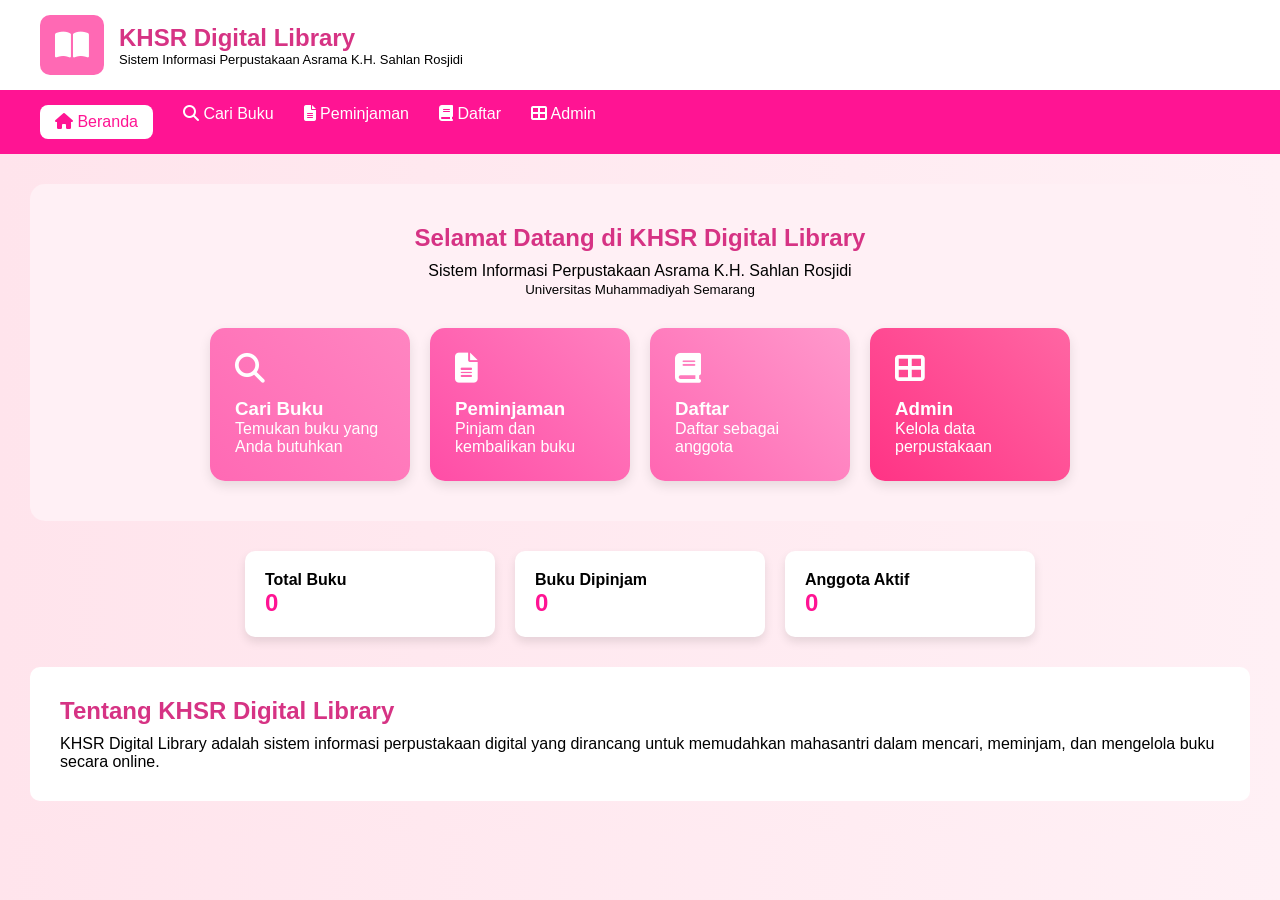
==== index.html @ a2519850 "Upload cari buku dan peminjaman" ====
<!DOCTYPE html>
<html lang="id">
<head>
    <meta charset="UTF-8">
    <meta name="viewport" content="width=device-width, initial-scale=1.0">
    <title>KHSR Digital Library</title>
    <link rel="stylesheet" href="style.css">

    <!-- ICON -->
    <link rel="stylesheet" href="https://cdnjs.cloudflare.com/ajax/libs/font-awesome/6.5.0/css/all.min.css">
</head>
<body>

<!-- HEADER -->
<header>
    <div class="header-top">
        <div class="logo">
            <i class="fas fa-book-open"></i>
            <div>
                <h2>KHSR Digital Library</h2>
                <p>Sistem Informasi Perpustakaan Asrama K.H. Sahlan Rosjidi</p>
            </div>
        </div>
    </div>

    <!-- NAVBAR -->
<nav>
    <a href="index.html" class="active">
        <i class="fas fa-home"></i> Beranda
    </a>

    <a href="cari.html">
        <i class="fas fa-search"></i> Cari Buku
    </a>

    <a href="peminjaman.html">
        <i class="fas fa-file-alt"></i> Peminjaman
    </a>

    <a href="#">
        <i class="fas fa-book"></i> Daftar
    </a>

    <a href="#">
        <i class="fas fa-th-large"></i> Admin
    </a>
</nav>
</header>

<!-- HERO -->
<section class="hero">
    <h1>Selamat Datang di KHSR Digital Library</h1>
    <p>Sistem Informasi Perpustakaan Asrama K.H. Sahlan Rosjidi</p>
    <small>Universitas Muhammadiyah Semarang</small>

    <div class="menu-cards">
        <div class="card blue">
            <i class="fas fa-search"></i>
            <h3>Cari Buku</h3>
            <p>Temukan buku yang Anda butuhkan</p>
        </div>

        <div class="card green">
            <i class="fas fa-file-alt"></i>
            <h3>Peminjaman</h3>
            <p>Pinjam dan kembalikan buku</p>
        </div>

        <div class="card purple">
            <i class="fas fa-book"></i>
            <h3>Daftar</h3>
            <p>Daftar sebagai anggota</p>
        </div>

        <div class="card orange">
            <i class="fas fa-th-large"></i>
            <h3>Admin</h3>
            <p>Kelola data perpustakaan</p>
        </div>
    </div>
</section>

<!-- STATS -->
<section class="stats">
    <div class="box">
        <h4>Total Buku</h4>
        <h2>0</h2>
    </div>

    <div class="box">
        <h4>Buku Dipinjam</h4>
        <h2>0</h2>
    </div>

    <div class="box">
        <h4>Anggota Aktif</h4>
        <h2>0</h2>
    </div>
</section>

<!-- ABOUT -->
<section class="about">
    <h2>Tentang KHSR Digital Library</h2>
    <p>
        KHSR Digital Library adalah sistem informasi perpustakaan digital yang dirancang
        untuk memudahkan mahasantri dalam mencari, meminjam, dan mengelola buku secara online.
    </p>
</section>

</body>
</html>
---- style.css ----
* {
    margin: 0;
    padding: 0;
    box-sizing: border-box;
}

body {
    font-family: 'Segoe UI', sans-serif;
    background: linear-gradient(to right, #ffe4ec, #fff0f5);
}

/* HEADER */
.header-top {
    background: white;
    padding: 15px 40px;
}

.logo {
    display: flex;
    align-items: center;
    gap: 15px;
}

.logo i {
    font-size: 30px;
    color: white;
    background: #ff69b4; /* PINK */
    padding: 15px;
    border-radius: 10px;
}

.logo h2 {
    color: #d63384; /* PINK DARK */
}

.logo p {
    font-size: 13px;
}

/* NAVBAR */
nav {
    background: #ff1493; /* PINK */
    display: flex;
    gap: 30px;
    padding: 15px 40px;
}

nav a {
    color: white;
    text-decoration: none;
    cursor: pointer;
}

nav a.active {
    background: #ffffff;
    color: #ff1493;
    padding: 8px 15px;
    border-radius: 8px;
}

/* HERO */
.hero {
    text-align: center;
    background: #fff0f5;
    margin: 30px;
    padding: 40px;
    border-radius: 15px;
}

.hero h1 {
    color: #d63384;
    margin-bottom: 10px;
}

/* CARD MENU */
.menu-cards {
    display: flex;
    justify-content: center;
    gap: 20px;
    margin-top: 30px;
}

.card {
    width: 200px;
    padding: 25px;
    border-radius: 15px;
    color: white;
    text-align: left;
    box-shadow: 0 5px 12px rgba(0,0,0,0.1);
}

.card i {
    font-size: 30px;
    margin-bottom: 15px;
}

/* SEMUA CARD JADI PINK VARIASI */
.blue { background: linear-gradient(45deg, #ff69b4, #ff85c1); }
.green { background: linear-gradient(45deg, #ff4da6, #ff80bf); }
.purple { background: linear-gradient(45deg, #ff66b2, #ff99cc); }
.orange { background: linear-gradient(45deg, #ff3385, #ff66a3); }

/* STATS */
.stats {
    display: flex;
    justify-content: center;
    gap: 20px;
    margin: 20px;
}

.box {
    background: white;
    padding: 20px;
    width: 250px;
    border-radius: 10px;
    box-shadow: 0 5px 10px rgba(0,0,0,0.1);
}

.box h2 {
    color: #ff1493;
}

/* ABOUT */
.about {
    background: white;
    margin: 30px;
    padding: 30px;
    border-radius: 10px;
}

.about h2 {
    color: #d63384;
    margin-bottom: 10px;
}
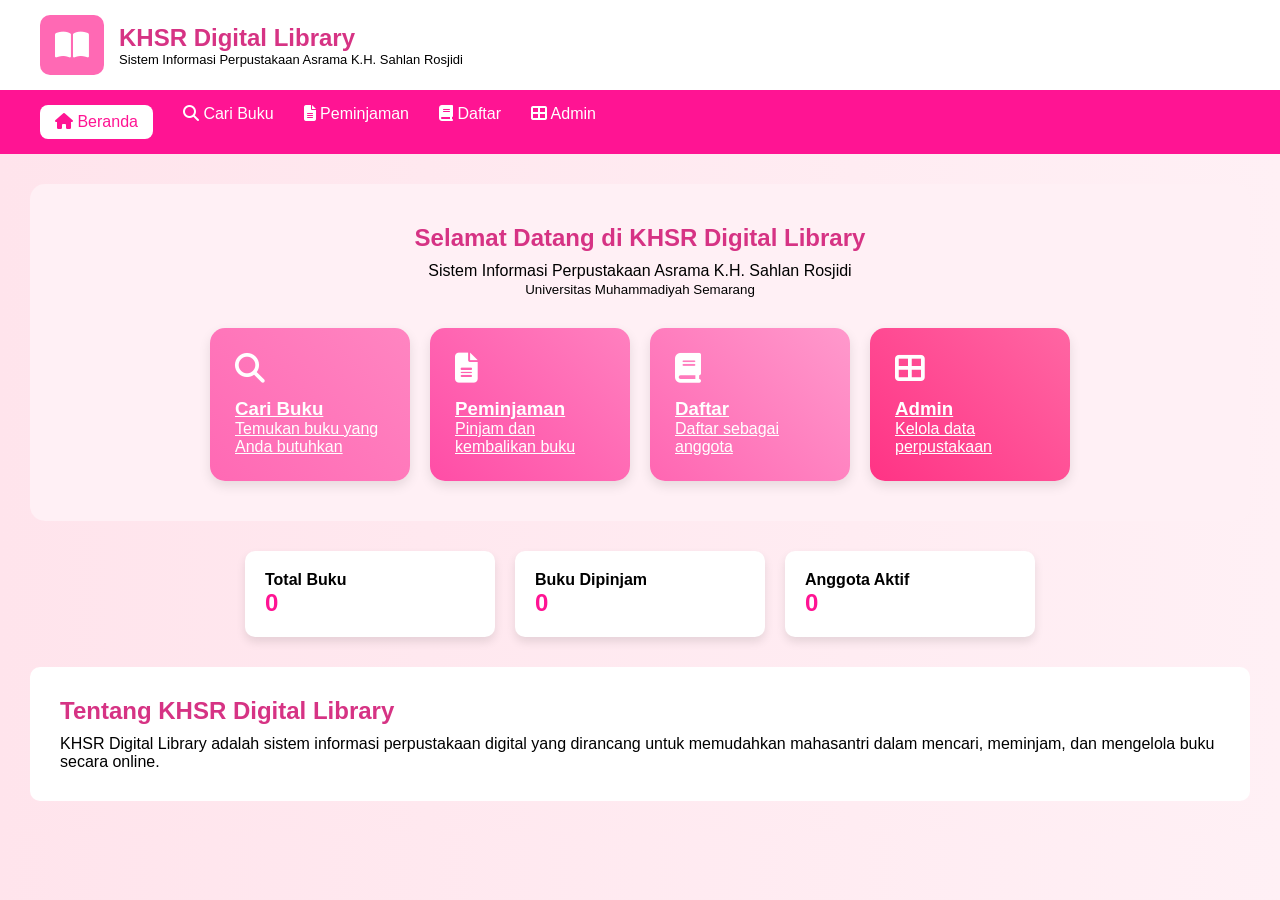
==== commit 1c4355fb: "menambahkan daftar html" ====
--- a/index.html
+++ b/index.html
@@ -37,9 +37,9 @@
         <i class="fas fa-file-alt"></i> Peminjaman
     </a>
 
-    <a href="#">
-        <i class="fas fa-book"></i> Daftar
-    </a>
+   <a href="daftar.html">
+    <i class="fas fa-book"></i> Daftar
+</a>
 
     <a href="#">
         <i class="fas fa-th-large"></i> Admin
@@ -54,29 +54,29 @@
     <small>Universitas Muhammadiyah Semarang</small>
 
     <div class="menu-cards">
-        <div class="card blue">
+        <a href="cari.html" class="card blue">
             <i class="fas fa-search"></i>
             <h3>Cari Buku</h3>
             <p>Temukan buku yang Anda butuhkan</p>
-        </div>
+        </a>
 
-        <div class="card green">
+        <a href="peminjaman.html" class="card green">
             <i class="fas fa-file-alt"></i>
             <h3>Peminjaman</h3>
             <p>Pinjam dan kembalikan buku</p>
-        </div>
+        </a>
 
-        <div class="card purple">
+        <a href="daftar.html" class="card purple">
             <i class="fas fa-book"></i>
             <h3>Daftar</h3>
             <p>Daftar sebagai anggota</p>
-        </div>
+        </a>
 
-        <div class="card orange">
+        <a href="#" class="card orange">
             <i class="fas fa-th-large"></i>
             <h3>Admin</h3>
             <p>Kelola data perpustakaan</p>
-        </div>
+        </a>
     </div>
 </section>
 
--- a/style.css
+++ b/style.css
@@ -131,4 +131,61 @@
 .about h2 {
     color: #d63384;
     margin-bottom: 10px;
+}
+.daftar {
+    display: flex;
+    justify-content: center;
+    margin: 40px;
+}
+
+.form-box {
+    background: white;
+    padding: 30px;
+    width: 500px;
+    border-radius: 15px;
+    box-shadow: 0 5px 15px rgba(0,0,0,0.1);
+}
+
+.form-box h2 {
+    color: #d63384;
+}
+
+.form-box p {
+    font-size: 13px;
+    margin-bottom: 15px;
+}
+
+input, select {
+    width: 100%;
+    padding: 10px;
+    margin: 8px 0;
+    border-radius: 8px;
+    border: 1px solid #ffb6c1;
+}
+
+.row {
+    display: flex;
+    gap: 10px;
+}
+
+.btn-group {
+    display: flex;
+    gap: 10px;
+}
+
+.btn-daftar {
+    flex: 1;
+    background: #ff1493;
+    color: white;
+    padding: 10px;
+    border: none;
+    border-radius: 8px;
+}
+
+.btn-reset {
+    flex: 1;
+    background: #ddd;
+    padding: 10px;
+    border: none;
+    border-radius: 8px;
 }
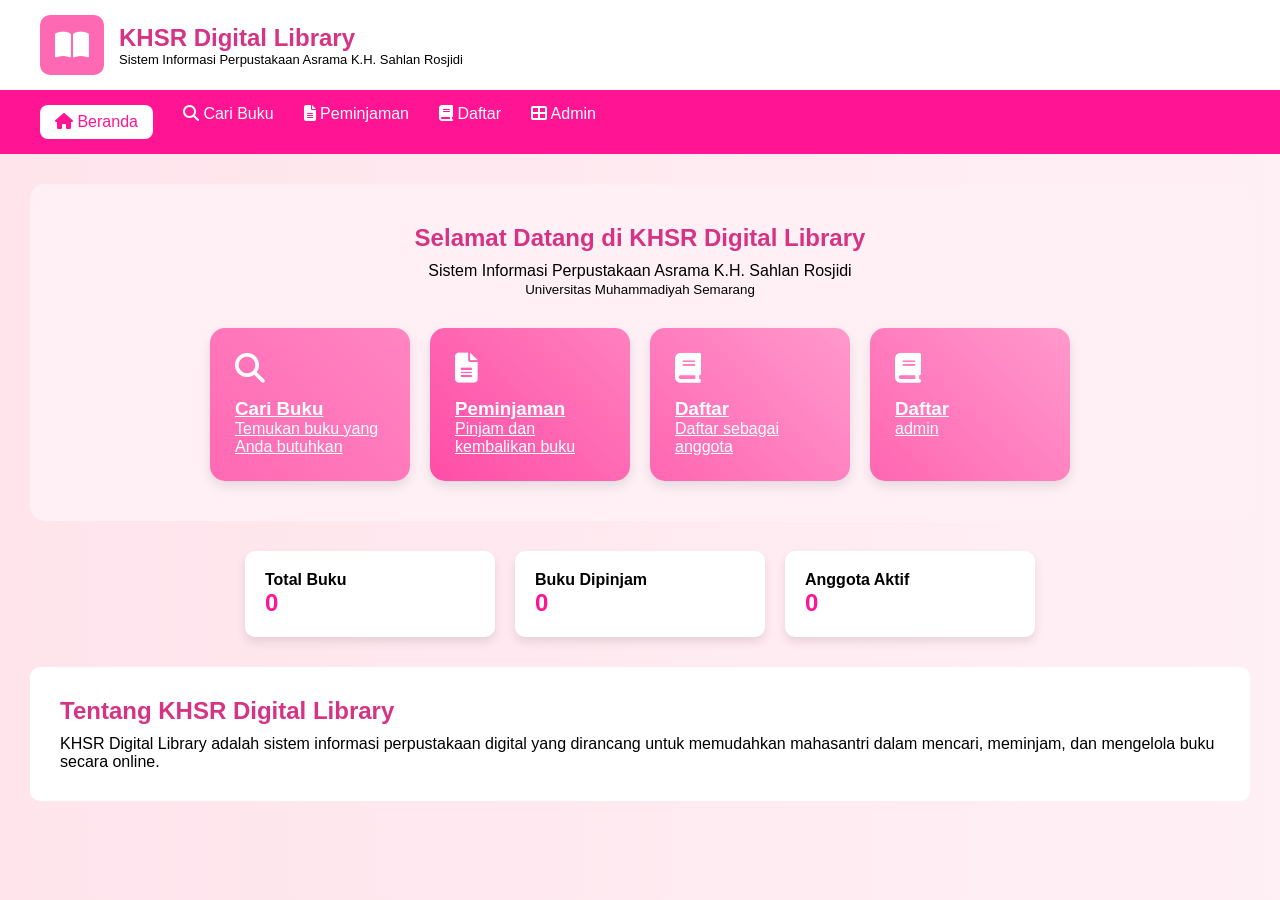
==== commit c0e02ca5: "menambahkan admin" ====
--- a/index.html
+++ b/index.html
@@ -72,10 +72,10 @@
             <p>Daftar sebagai anggota</p>
         </a>
 
-        <a href="#" class="card orange">
-            <i class="fas fa-th-large"></i>
-            <h3>Admin</h3>
-            <p>Kelola data perpustakaan</p>
+        <a href="admin.html" class="card purple">
+            <i class="fas fa-book"></i>
+            <h3>Daftar</h3>
+            <p>admin</p>
         </a>
     </div>
 </section>
